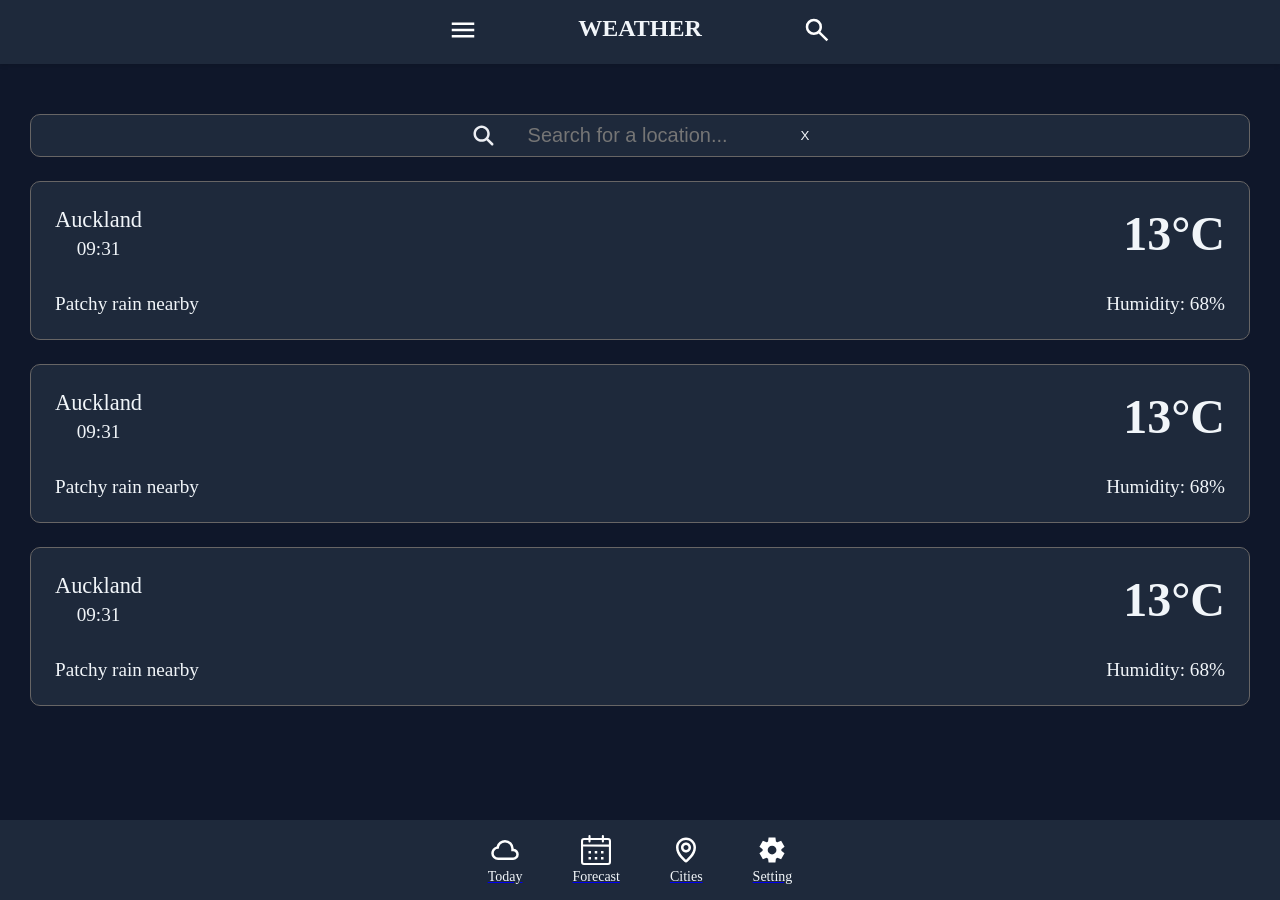
==== city.html @ ea4dfecd "city page WIP. search bar and search button should mave work now" ====
<!DOCTYPE html>
<html lang="en">
<head>
    <meta charset="UTF-8">
    <meta name="viewport" content="width=device-width, initial-scale=1.0">
    <title>Document</title>
    <link rel="stylesheet" href="./css/city.css">
</head>
<body>

    <header class="header-section">
        <div class="head">
            <img src="./assets/menu.svg" alt="menu-icon" id="menu">
        </div>
        <div class="head">
            <h2> WEATHER </h2>
        </div>
        <div class="head">
            <a href="./city.html">
                <img src="./assets/search.svg" alt="search-icon" id="search">
            </a>
        </div>
    </header>

    <!-- side menu -->
     <aside id="side-menu" class="side-menu">
        <!-- profile -->
        <div class="profile-section">
            <div class="profile-icon">
                <svg xmlns="http://www.w3.org/2000/svg" viewBox="0 0 640 640">
                    <path fill="rgb(37, 138, 218)" d="M463 448.2C440.9 409.8 399.4 384 352 384L288 384C240.6 384 199.1 409.8 177 448.2C212.2 487.4 263.2 512 320 512C376.8 512 427.8 487.3 463 448.2zM64 320C64 178.6 178.6 64 320 64C461.4 64 576 178.6 576 320C576 461.4 461.4 576 320 576C178.6 576 64 461.4 64 320zM320 336C359.8 336 392 303.8 392 264C392 224.2 359.8 192 320 192C280.2 192 248 224.2 248 264C248 303.8 280.2 336 320 336z"/>
                </svg>
            </div>

            <div class="profile-info">
                <p>Yogen Karki</p> <br>
                <span> Premium Member </span>
            </div>

            <button class="close-menu" id="close-menu">
                x
            </button>
        </div>

        <!-- menu items -->
         <nav class="menu-items">
            <div class="menu-item">
                <span class="menu-icon">
                    <svg xmlns="http://www.w3.org/2000/svg" viewBox="0 0 640 640">
                        <path fill="rgb(238, 241, 243)" d="M192 112C183.2 112 176 119.2 176 128L176 512C176 520.8 183.2 528 192 528L272 528L272 448C272 430.3 286.3 416 304 416L336 416C353.7 416 368 430.3 368 448L368 528L448 528C456.8 528 464 520.8 464 512L464 128C464 119.2 456.8 112 448 112L192 112zM128 128C128 92.7 156.7 64 192 64L448 64C483.3 64 512 92.7 512 128L512 512C512 547.3 483.3 576 448 576L192 576C156.7 576 128 547.3 128 512L128 128zM224 176C224 167.2 231.2 160 240 160L272 160C280.8 160 288 167.2 288 176L288 208C288 216.8 280.8 224 272 224L240 224C231.2 224 224 216.8 224 208L224 176zM368 160L400 160C408.8 160 416 167.2 416 176L416 208C416 216.8 408.8 224 400 224L368 224C359.2 224 352 216.8 352 208L352 176C352 167.2 359.2 160 368 160zM224 304C224 295.2 231.2 288 240 288L272 288C280.8 288 288 295.2 288 304L288 336C288 344.8 280.8 352 272 352L240 352C231.2 352 224 344.8 224 336L224 304zM368 288L400 288C408.8 288 416 295.2 416 304L416 336C416 344.8 408.8 352 400 352L368 352C359.2 352 352 344.8 352 336L352 304C352 295.2 359.2 288 368 288z"/>
                    </svg>
                </span>

                <div>
                    <p> Manage Location </p>
                </div>
            </div>

            <div class="menu-item">
                <span class="menu-icon">
                    <svg xmlns="http://www.w3.org/2000/svg" viewBox="0 0 640 640">
                        <path fill="rgb(238, 241, 243)" d="M576 112C576 103.7 571.7 96 564.7 91.6C557.7 87.2 548.8 86.8 541.4 90.5L416.5 152.1L244 93.4C230.3 88.7 215.3 89.6 202.1 95.7L77.8 154.3C69.4 158.2 64 166.7 64 176L64 528C64 536.2 68.2 543.9 75.1 548.3C82 552.7 90.7 553.2 98.2 549.7L225.5 489.8L396.2 546.7C409.9 551.3 424.7 550.4 437.8 544.2L562.2 485.7C570.6 481.7 576 473.3 576 464L576 112zM208 146.1L208 445.1L112 490.3L112 191.3L208 146.1zM256 449.4L256 148.3L384 191.8L384 492.1L256 449.4zM432 198L528 150.6L528 448.8L432 494L432 198z"/>
                    </svg>
                </span>

                <div>
                    <p> Weather Maps </p>
                    <span> Radar, Precipition, Wind </span>
                </div>
            </div>

            <div class="menu-item">
                <span class="menu-icon">
                    <svg xmlns="http://www.w3.org/2000/svg" viewBox="0 0 640 640">
                        <path fill="rgb(238, 241, 243)" d="M80 448C53.5 448 32 426.5 32 400L32 240C32 213.5 53.5 192 80 192L104 192L104 296C104 309.3 114.7 320 128 320C141.3 320 152 309.3 152 296L152 192L200 192L200 264C200 277.3 210.7 288 224 288C237.3 288 248 277.3 248 264L248 192L296 192L296 296C296 309.3 306.7 320 320 320C333.3 320 344 309.3 344 296L344 192L392 192L392 264C392 277.3 402.7 288 416 288C429.3 288 440 277.3 440 264L440 192L488 192L488 296C488 309.3 498.7 320 512 320C525.3 320 536 309.3 536 296L536 192L560 192C586.5 192 608 213.5 608 240L608 400C608 426.5 586.5 448 560 448L80 448z"/>
                    </svg>
                </span>

                <div>
                    <p> Unit Settings </p>
                    <span> °C/°F, km/h, hPa </span>
                </div>
            </div>

            <div class="menu-item">
                <span class="menu-icon">
                    <svg xmlns="http://www.w3.org/2000/svg" viewBox="0 0 640 640">
                        <path fill="rgb(238, 241, 243)" d="M320 64C306.7 64 296 74.7 296 88L296 97.7C214.6 109.3 152 179.4 152 264L152 278.5C152 316.2 142 353.2 123 385.8L101.1 423.2C97.8 429 96 435.5 96 442.2C96 463.1 112.9 480 133.8 480L506.2 480C527.1 480 544 463.1 544 442.2C544 435.5 542.2 428.9 538.9 423.2L517 385.7C498 353.1 488 316.1 488 278.4L488 263.9C488 179.3 425.4 109.2 344 97.6L344 87.9C344 74.6 333.3 63.9 320 63.9zM488.4 432L151.5 432L164.4 409.9C187.7 370 200 324.6 200 278.5L200 264C200 197.7 253.7 144 320 144C386.3 144 440 197.7 440 264L440 278.5C440 324.7 452.3 370 475.5 409.9L488.4 432zM252.1 528C262 556 288.7 576 320 576C351.3 576 378 556 387.9 528L252.1 528z"/>
                    </svg>
                </span>

                <div>
                    <p> Notification </p>
                    <span> Breifings, Serve Alerts </span>
                </div>
            </div>
         </nav>

         <!-- Bottom Menu -->
          <div class="bottom-menu">
            <div class="menu-item">
                <span class="menu-icon">
                    <svg xmlns="http://www.w3.org/2000/svg" viewBox="0 0 640 640">
                        <path fill="rgb(238, 241, 243)" d="M320 576C461.4 576 576 461.4 576 320C576 178.6 461.4 64 320 64C178.6 64 64 178.6 64 320C64 461.4 178.6 576 320 576zM288 224C288 206.3 302.3 192 320 192C337.7 192 352 206.3 352 224C352 241.7 337.7 256 320 256C302.3 256 288 241.7 288 224zM280 288L328 288C341.3 288 352 298.7 352 312L352 400L360 400C373.3 400 384 410.7 384 424C384 437.3 373.3 448 360 448L280 448C266.7 448 256 437.3 256 424C256 410.7 266.7 400 280 400L304 400L304 336L280 336C266.7 336 256 325.3 256 312C256 298.7 266.7 288 280 288z"/>
                    </svg>
                </span>
                <p> Help & Feedback </p>
            </div>

          </div>
     </aside>

     <!-- Main - Section  -->
    <main class="body-section">
        <section class="search">
            <svg xmlns="http://www.w3.org/2000/svg" viewBox="0 0 640 640">
                <path fill="rgb(236, 238, 243)" d="M480 272C480 317.9 465.1 360.3 440 394.7L566.6 521.4C579.1 533.9 579.1 554.2 566.6 566.7C554.1 579.2 533.8 579.2 521.3 566.7L394.7 440C360.3 465.1 317.9 480 272 480C157.1 480 64 386.9 64 272C64 157.1 157.1 64 272 64C386.9 64 480 157.1 480 272zM272 416C351.5 416 416 351.5 416 272C416 192.5 351.5 128 272 128C192.5 128 128 192.5 128 272C128 351.5 192.5 416 272 416z"/>
            </svg>

            <!-- <label for="search"> </label> -->
            <input type="text" placeholder="Search for a location..." id="search" name="search">
            <button type="button" id="clear-btn"> X </button>
        </section>

        <section class="city-list">
            
            <div class="city-card">
            <div class="city-info-upper">
                <div class="weather-info">
                    <p id="city-auck">  </p>
                    <span id="time-auck">  </span>
                </div>
                <div class="weather-info">
                    <h1 id="temperature-auck">  </h1>
                </div>
            </div>

            <div class="city-info-lower">
                <div class="temp-info">
                    <p id="description-auck">  </p>
                </div>
                <div class="temp-info">
                    <p id="humidity-auck">  </p>
                </div>
            </div>
            
            </div>

            <div class="city-card"> 
                <div class="city-info-upper">
                <div class="weather-info">
                    <p id="city-christ">  </p>
                    <span id="time-christ">  </span>
                </div>
                <div class="weather-info">
                    <h1 id="temperature-christ">  </h1>
                </div>
            </div>

            <div class="city-info-lower">
                <div class="temp-info">
                    <p id="description-christ">  </p>
                </div>
                <div class="temp-info">
                    <p id="humidity-christ">  </p>
                </div>
            </div>
            </div>

            <div class="city-card">
                <div class="city-info-upper">
                <div class="weather-info">
                    <p id="city-well">  </p>
                    <span id="time-well">  </span>
                </div>
                <div class="weather-info">
                    <h1 id="temperature-well">  </h1>
                </div>
            </div>

            <div class="city-info-lower">
                <div class="temp-info">
                    <p id="description-well">  </p>
                </div>
                <div class="temp-info">
                    <p id="humidity-well"> </p>
                </div>
            </div>
            </div>

        </section>

    </main>

    <!-- -- footer - section -- -->
    <footer class="footer-section">
        <div class="foot">
            <a href="./index.html">
            <img src="./assets/cloud.svg" alt="cloud-icon" id="cloud">
            <p> Today </p>
            </a>
        </div>
        <div class="foot">
            <a href="./forecast.html">
                <img src="./assets/date.svg" alt="date-icon" id="date">
                <p> Forecast </p>
            </a>
        </div>
        <div class="foot">
            <a href="./city.html">
                <img src="./assets/location.svg" alt="location-icon" id="location">
                <p> Cities </p>
            </a>
        </div>
        <div class="foot">
            <a href="./setting.html">
            <img src="./assets/setting.svg" alt="setting-icon" id="setting">
            <p> Setting </p>
            </a>
        </div>
    </footer>


    <!-- overlay -->
    <div id="overlay" class="overlay"></div>
    <script src="./js/city.js"></script>
</body>
</html>
---- css/city.css ----
/*Global variables*/
:root {
    /*colors*/
    --primary-color: #38BDF8;
    --secondary-color: #1e293b;
    --bg-color: #0F172A;

    /*fonts colors*/
    --text-primary: #f1f5f9;
    --text-secondary: #38BDF8;

    /* font styles*/
    --font-primary: monospace, "Roboto", sans-serif ,arial;
    --fonts-secondary: "Palatino Linotype", "Book Antiqua", Palatino, serif;

    /* font sizes*/
    --primary-text: 20px;
    --secondary-text: 14px;
    --header-text: 24px;

    /*Hover effects*/
    --hover-color: #0ea5e9;
}

/*Global*/
*{
    box-sizing: border-box;
    margin: 0;
    padding: 0;
    scroll-behavior: smooth;
}

/*Whole body*/
body {
    background-color: var(--bg-color);
}

/* Main - Section  */
.body-section{
    padding: 50px 30px;
}

/* search-part */
.search{
    border: 0.1px solid rgb(103, 101, 101);
    border-radius: 10px;
    padding: .5em;
    background-color: var(--secondary-color);
    
    display: flex;
    justify-content: center;
    gap: 20px;
    box-sizing: border-box;
    align-items: center;
}

.search svg {
    width: 25px;
    height: auto;
    margin-right: 12px;
    flex-shrink: 0; 
}

.search input{
    font-size: var(--primary-text);
    color: var(--text-primary);
    background-color: var(--secondary-color);
    border: none;
    outline: none;
}

.search button{
    background-color: var(--secondary-color);
    color: var(--text-primary);
    border: none;
    cursor: pointer;
}

/* city-list */
.city-list{
    color: var(--text-primary);
    display: flexbox;
    direction: column;
    align-items: center;
    gap: 20px;
}

.city-card{
    border: 0.1px solid rgb(103, 101, 101);
    border-radius: 10px;
    padding: .5em;
    background-color: var(--secondary-color);
    margin: 1.5em 0em;
}

.city-info-upper{
    display: flex;
    flex-direction: row;
    justify-content: space-between;
    align-items: center;
    padding: 1em;
    text-align: center;
}
.city-info-upper p{
    font-size: 1.4rem;
    padding-bottom: 0.2em;
}
.city-info-upper span{
    font-size: 1.2rem;
    /* color: var(--text-secondary); */
}
.city-info-upper h1{
    font-size: 3rem;
}

.city-info-lower{
    display: flex;
    flex-direction: row;
    justify-content: space-between;
    align-items: center;
    padding: 1em;
    text-align: center;
}

.city-info-lower p{
    font-size: 1.2rem;
}

/*header section*/
.header-section {
    background-color: var(--secondary-color);
    padding: 1rem;
    box-shadow: 0 2px 4px rgba(0, 0, 0, 0.1);

    display: flex;
    flex-direction: row;
    justify-content: center;
    gap: 100px;
    text-align: center;
    padding: 15px;
}

.header-section .head img {
    height: 30px;
    width: 30px;
}

.header-section .head h2 {
    color: var(--text-primary);
    font-size: var(--header-text);
    font-family: var(--font-family);
}

/* Slide-Menu Section */
.side-menu{
    position: fixed;
    top: 0;
    left: 0;
    z-index: 1000;

    height: 100vh;
    width: 90%;
    background-color: var(--secondary-color);
    color: var(--text-primary);

    /* Hide menu outside screen */
    transform: translateX(-100%);

    /* Sliding animation */
    transition: transform 0.3s ease;

    display: flex;
    flex-direction: column;

    border-top-right-radius: 10px;
    border-bottom-right-radius: 10px;
}

/*Open menu*/
.side-menu.active{
    transform: translate(0);
}

/* Profile section */
.profile-section{
    display: flex;
    align-items: center;
    padding: 1.5em;
    border-bottom: 1px solid #8f9bb2;
}

/* profile-icon */
.profile-icon{
    display: flex;
    justify-content: center;
    align-items: center;
    margin-right: 10px;
    width: 100px;
    height: auto;
}

/*profile information*/
.profile-info{
    flex: 1;
}

.profile-info p {
    margin: 0;
    font-size: var(--header-text);
}

.profile-info span{
    display: inline block;
    border-radius: 10px;
    margin-top: 4px;
    padding: 5px 7px;
    color: var(--text-primary);
    background-color: var(--primary-color);
    font-size: var(--secondary-text);
}

/* Close button */
.close-menu{
    border: none;
    background: none;
    font-size: var(--primary-text);
    color: var(--text-primary);
    cursor: pointer;
}

/*Menu Items*/
.menu-items{
    padding: 35px 35px;
}

.menu-item{
    display: flex;
    align-items: center;
    gap: 25px;

    padding: 20px 20px;
    border-bottom: 1px solid #252e44;;
    cursor: pointer;
    /* transition: background-color 0.2s ease; */
}

/*Menu icon*/
.menu-icon{
    width: 40px;
    height: auto;
}

/*Menu title*/
.menu-item p{
    font-size: var(--primary-text);
}
.menu-item span{
    display: block;
    margin-top: 3px;
    font-size: var(--secondary-text);
    color: #8f9bb2;
}

/*Botton-Menu*/
.bottom-menu{
    padding: 20px 20px;
    margin-top: auto;
    border-top: 1px solid #8f9bb2;
}

/*Overlay*/
.overlay{
    position: fixed;
    top: 0;
    left: 0;
    z-index: 999;

    width: 100vw;
    height: 100vh;

    background-color: rgba(0, 0, 0, 0.2);
    color: var(--text-primary);

    opacity: 0;
    visibility: hidden;
    transition: opacity 0.3s ease;
}

.overlay.active{
    opacity: 1;
    visibility: visible;
}


/*footer section*/
.footer-section {
    background-color: var(--secondary-color);
    padding: 1rem;
    text-align: center;

    display: flex;
    flex-direction: row;
    justify-content: center;
    gap: 50px;
    text-align: center;

    z-index: 99;
    position: fixed;
    bottom: 0;
    left: 0;
    width: 100%;
    padding: 15px;
}

.footer-section .foot img {
    height: 30px;
    width: 30px;
}

.footer-section .foot p {
    color: var(--text-primary);
    font-size: var(--secondary-text);
    font-family: var(--font-family);
}
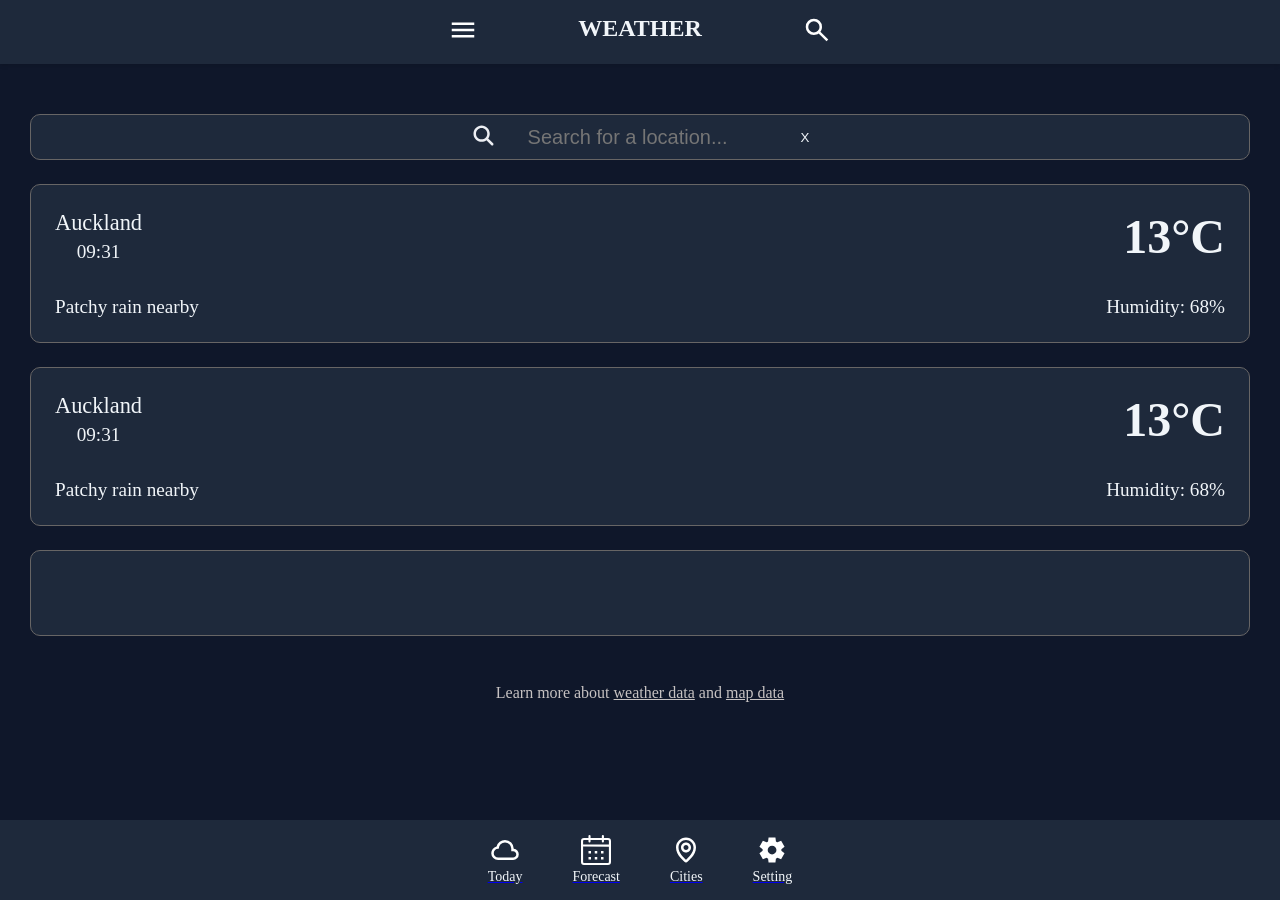
==== commit 0ffe85d7: "city page js w-i-p, now also have to work in forcast page together as they are inter-related" ====
--- a/city.html
+++ b/city.html
@@ -1,228 +1,259 @@
-<!DOCTYPE html>
+<!doctype html>
 <html lang="en">
-<head>
-    <meta charset="UTF-8">
-    <meta name="viewport" content="width=device-width, initial-scale=1.0">
+  <head>
+    <meta charset="UTF-8" />
+    <meta name="viewport" content="width=device-width, initial-scale=1.0" />
     <title>Document</title>
-    <link rel="stylesheet" href="./css/city.css">
-</head>
-<body>
-
+    <link rel="stylesheet" href="./css/city.css" />
+  </head>
+  <body>
     <header class="header-section">
-        <div class="head">
-            <img src="./assets/menu.svg" alt="menu-icon" id="menu">
-        </div>
-        <div class="head">
-            <h2> WEATHER </h2>
-        </div>
-        <div class="head">
-            <a href="./city.html">
-                <img src="./assets/search.svg" alt="search-icon" id="search">
-            </a>
-        </div>
+      <div class="head">
+        <img src="./assets/menu.svg" alt="menu-icon" id="menu" />
+      </div>
+      <div class="head">
+        <h2>WEATHER</h2>
+      </div>
+      <div class="head">
+        <a href="./city.html">
+          <img src="./assets/search.svg" alt="search-icon" id="search" />
+        </a>
+      </div>
     </header>
 
     <!-- side menu -->
-     <aside id="side-menu" class="side-menu">
-        <!-- profile -->
-        <div class="profile-section">
-            <div class="profile-icon">
-                <svg xmlns="http://www.w3.org/2000/svg" viewBox="0 0 640 640">
-                    <path fill="rgb(37, 138, 218)" d="M463 448.2C440.9 409.8 399.4 384 352 384L288 384C240.6 384 199.1 409.8 177 448.2C212.2 487.4 263.2 512 320 512C376.8 512 427.8 487.3 463 448.2zM64 320C64 178.6 178.6 64 320 64C461.4 64 576 178.6 576 320C576 461.4 461.4 576 320 576C178.6 576 64 461.4 64 320zM320 336C359.8 336 392 303.8 392 264C392 224.2 359.8 192 320 192C280.2 192 248 224.2 248 264C248 303.8 280.2 336 320 336z"/>
-                </svg>
-            </div>
-
-            <div class="profile-info">
-                <p>Yogen Karki</p> <br>
-                <span> Premium Member </span>
-            </div>
-
-            <button class="close-menu" id="close-menu">
-                x
-            </button>
-        </div>
-
-        <!-- menu items -->
-         <nav class="menu-items">
-            <div class="menu-item">
-                <span class="menu-icon">
-                    <svg xmlns="http://www.w3.org/2000/svg" viewBox="0 0 640 640">
-                        <path fill="rgb(238, 241, 243)" d="M192 112C183.2 112 176 119.2 176 128L176 512C176 520.8 183.2 528 192 528L272 528L272 448C272 430.3 286.3 416 304 416L336 416C353.7 416 368 430.3 368 448L368 528L448 528C456.8 528 464 520.8 464 512L464 128C464 119.2 456.8 112 448 112L192 112zM128 128C128 92.7 156.7 64 192 64L448 64C483.3 64 512 92.7 512 128L512 512C512 547.3 483.3 576 448 576L192 576C156.7 576 128 547.3 128 512L128 128zM224 176C224 167.2 231.2 160 240 160L272 160C280.8 160 288 167.2 288 176L288 208C288 216.8 280.8 224 272 224L240 224C231.2 224 224 216.8 224 208L224 176zM368 160L400 160C408.8 160 416 167.2 416 176L416 208C416 216.8 408.8 224 400 224L368 224C359.2 224 352 216.8 352 208L352 176C352 167.2 359.2 160 368 160zM224 304C224 295.2 231.2 288 240 288L272 288C280.8 288 288 295.2 288 304L288 336C288 344.8 280.8 352 272 352L240 352C231.2 352 224 344.8 224 336L224 304zM368 288L400 288C408.8 288 416 295.2 416 304L416 336C416 344.8 408.8 352 400 352L368 352C359.2 352 352 344.8 352 336L352 304C352 295.2 359.2 288 368 288z"/>
-                    </svg>
-                </span>
-
-                <div>
-                    <p> Manage Location </p>
-                </div>
-            </div>
-
-            <div class="menu-item">
-                <span class="menu-icon">
-                    <svg xmlns="http://www.w3.org/2000/svg" viewBox="0 0 640 640">
-                        <path fill="rgb(238, 241, 243)" d="M576 112C576 103.7 571.7 96 564.7 91.6C557.7 87.2 548.8 86.8 541.4 90.5L416.5 152.1L244 93.4C230.3 88.7 215.3 89.6 202.1 95.7L77.8 154.3C69.4 158.2 64 166.7 64 176L64 528C64 536.2 68.2 543.9 75.1 548.3C82 552.7 90.7 553.2 98.2 549.7L225.5 489.8L396.2 546.7C409.9 551.3 424.7 550.4 437.8 544.2L562.2 485.7C570.6 481.7 576 473.3 576 464L576 112zM208 146.1L208 445.1L112 490.3L112 191.3L208 146.1zM256 449.4L256 148.3L384 191.8L384 492.1L256 449.4zM432 198L528 150.6L528 448.8L432 494L432 198z"/>
-                    </svg>
-                </span>
-
-                <div>
-                    <p> Weather Maps </p>
-                    <span> Radar, Precipition, Wind </span>
-                </div>
-            </div>
-
-            <div class="menu-item">
-                <span class="menu-icon">
-                    <svg xmlns="http://www.w3.org/2000/svg" viewBox="0 0 640 640">
-                        <path fill="rgb(238, 241, 243)" d="M80 448C53.5 448 32 426.5 32 400L32 240C32 213.5 53.5 192 80 192L104 192L104 296C104 309.3 114.7 320 128 320C141.3 320 152 309.3 152 296L152 192L200 192L200 264C200 277.3 210.7 288 224 288C237.3 288 248 277.3 248 264L248 192L296 192L296 296C296 309.3 306.7 320 320 320C333.3 320 344 309.3 344 296L344 192L392 192L392 264C392 277.3 402.7 288 416 288C429.3 288 440 277.3 440 264L440 192L488 192L488 296C488 309.3 498.7 320 512 320C525.3 320 536 309.3 536 296L536 192L560 192C586.5 192 608 213.5 608 240L608 400C608 426.5 586.5 448 560 448L80 448z"/>
-                    </svg>
-                </span>
-
-                <div>
-                    <p> Unit Settings </p>
-                    <span> °C/°F, km/h, hPa </span>
-                </div>
-            </div>
-
-            <div class="menu-item">
-                <span class="menu-icon">
-                    <svg xmlns="http://www.w3.org/2000/svg" viewBox="0 0 640 640">
-                        <path fill="rgb(238, 241, 243)" d="M320 64C306.7 64 296 74.7 296 88L296 97.7C214.6 109.3 152 179.4 152 264L152 278.5C152 316.2 142 353.2 123 385.8L101.1 423.2C97.8 429 96 435.5 96 442.2C96 463.1 112.9 480 133.8 480L506.2 480C527.1 480 544 463.1 544 442.2C544 435.5 542.2 428.9 538.9 423.2L517 385.7C498 353.1 488 316.1 488 278.4L488 263.9C488 179.3 425.4 109.2 344 97.6L344 87.9C344 74.6 333.3 63.9 320 63.9zM488.4 432L151.5 432L164.4 409.9C187.7 370 200 324.6 200 278.5L200 264C200 197.7 253.7 144 320 144C386.3 144 440 197.7 440 264L440 278.5C440 324.7 452.3 370 475.5 409.9L488.4 432zM252.1 528C262 556 288.7 576 320 576C351.3 576 378 556 387.9 528L252.1 528z"/>
-                    </svg>
-                </span>
-
-                <div>
-                    <p> Notification </p>
-                    <span> Breifings, Serve Alerts </span>
-                </div>
-            </div>
-         </nav>
-
-         <!-- Bottom Menu -->
-          <div class="bottom-menu">
-            <div class="menu-item">
-                <span class="menu-icon">
-                    <svg xmlns="http://www.w3.org/2000/svg" viewBox="0 0 640 640">
-                        <path fill="rgb(238, 241, 243)" d="M320 576C461.4 576 576 461.4 576 320C576 178.6 461.4 64 320 64C178.6 64 64 178.6 64 320C64 461.4 178.6 576 320 576zM288 224C288 206.3 302.3 192 320 192C337.7 192 352 206.3 352 224C352 241.7 337.7 256 320 256C302.3 256 288 241.7 288 224zM280 288L328 288C341.3 288 352 298.7 352 312L352 400L360 400C373.3 400 384 410.7 384 424C384 437.3 373.3 448 360 448L280 448C266.7 448 256 437.3 256 424C256 410.7 266.7 400 280 400L304 400L304 336L280 336C266.7 336 256 325.3 256 312C256 298.7 266.7 288 280 288z"/>
-                    </svg>
-                </span>
-                <p> Help & Feedback </p>
-            </div>
-
-          </div>
-     </aside>
-
-     <!-- Main - Section  -->
+    <aside id="side-menu" class="side-menu">
+      <!-- profile -->
+      <div class="profile-section">
+        <div class="profile-icon">
+          <svg xmlns="http://www.w3.org/2000/svg" viewBox="0 0 640 640">
+            <path
+              fill="rgb(37, 138, 218)"
+              d="M463 448.2C440.9 409.8 399.4 384 352 384L288 384C240.6 384 199.1 409.8 177 448.2C212.2 487.4 263.2 512 320 512C376.8 512 427.8 487.3 463 448.2zM64 320C64 178.6 178.6 64 320 64C461.4 64 576 178.6 576 320C576 461.4 461.4 576 320 576C178.6 576 64 461.4 64 320zM320 336C359.8 336 392 303.8 392 264C392 224.2 359.8 192 320 192C280.2 192 248 224.2 248 264C248 303.8 280.2 336 320 336z"
+            />
+          </svg>
+        </div>
+
+        <div class="profile-info">
+          <p>Yogen Karki</p>
+          <br />
+          <span> Premium Member </span>
+        </div>
+
+        <button class="close-menu" id="close-menu">x</button>
+      </div>
+
+      <!-- menu items -->
+      <nav class="menu-items">
+        <div class="menu-item">
+          <span class="menu-icon">
+            <svg xmlns="http://www.w3.org/2000/svg" viewBox="0 0 640 640">
+              <path
+                fill="rgb(238, 241, 243)"
+                d="M192 112C183.2 112 176 119.2 176 128L176 512C176 520.8 183.2 528 192 528L272 528L272 448C272 430.3 286.3 416 304 416L336 416C353.7 416 368 430.3 368 448L368 528L448 528C456.8 528 464 520.8 464 512L464 128C464 119.2 456.8 112 448 112L192 112zM128 128C128 92.7 156.7 64 192 64L448 64C483.3 64 512 92.7 512 128L512 512C512 547.3 483.3 576 448 576L192 576C156.7 576 128 547.3 128 512L128 128zM224 176C224 167.2 231.2 160 240 160L272 160C280.8 160 288 167.2 288 176L288 208C288 216.8 280.8 224 272 224L240 224C231.2 224 224 216.8 224 208L224 176zM368 160L400 160C408.8 160 416 167.2 416 176L416 208C416 216.8 408.8 224 400 224L368 224C359.2 224 352 216.8 352 208L352 176C352 167.2 359.2 160 368 160zM224 304C224 295.2 231.2 288 240 288L272 288C280.8 288 288 295.2 288 304L288 336C288 344.8 280.8 352 272 352L240 352C231.2 352 224 344.8 224 336L224 304zM368 288L400 288C408.8 288 416 295.2 416 304L416 336C416 344.8 408.8 352 400 352L368 352C359.2 352 352 344.8 352 336L352 304C352 295.2 359.2 288 368 288z"
+              />
+            </svg>
+          </span>
+
+          <div>
+            <p>Manage Location</p>
+          </div>
+        </div>
+
+        <div class="menu-item">
+          <span class="menu-icon">
+            <svg xmlns="http://www.w3.org/2000/svg" viewBox="0 0 640 640">
+              <path
+                fill="rgb(238, 241, 243)"
+                d="M576 112C576 103.7 571.7 96 564.7 91.6C557.7 87.2 548.8 86.8 541.4 90.5L416.5 152.1L244 93.4C230.3 88.7 215.3 89.6 202.1 95.7L77.8 154.3C69.4 158.2 64 166.7 64 176L64 528C64 536.2 68.2 543.9 75.1 548.3C82 552.7 90.7 553.2 98.2 549.7L225.5 489.8L396.2 546.7C409.9 551.3 424.7 550.4 437.8 544.2L562.2 485.7C570.6 481.7 576 473.3 576 464L576 112zM208 146.1L208 445.1L112 490.3L112 191.3L208 146.1zM256 449.4L256 148.3L384 191.8L384 492.1L256 449.4zM432 198L528 150.6L528 448.8L432 494L432 198z"
+              />
+            </svg>
+          </span>
+
+          <div>
+            <p>Weather Maps</p>
+            <span> Radar, Precipition, Wind </span>
+          </div>
+        </div>
+
+        <div class="menu-item">
+          <span class="menu-icon">
+            <svg xmlns="http://www.w3.org/2000/svg" viewBox="0 0 640 640">
+              <path
+                fill="rgb(238, 241, 243)"
+                d="M80 448C53.5 448 32 426.5 32 400L32 240C32 213.5 53.5 192 80 192L104 192L104 296C104 309.3 114.7 320 128 320C141.3 320 152 309.3 152 296L152 192L200 192L200 264C200 277.3 210.7 288 224 288C237.3 288 248 277.3 248 264L248 192L296 192L296 296C296 309.3 306.7 320 320 320C333.3 320 344 309.3 344 296L344 192L392 192L392 264C392 277.3 402.7 288 416 288C429.3 288 440 277.3 440 264L440 192L488 192L488 296C488 309.3 498.7 320 512 320C525.3 320 536 309.3 536 296L536 192L560 192C586.5 192 608 213.5 608 240L608 400C608 426.5 586.5 448 560 448L80 448z"
+              />
+            </svg>
+          </span>
+
+          <div>
+            <p>Unit Settings</p>
+            <span> °C/°F, km/h, hPa </span>
+          </div>
+        </div>
+
+        <div class="menu-item">
+          <span class="menu-icon">
+            <svg xmlns="http://www.w3.org/2000/svg" viewBox="0 0 640 640">
+              <path
+                fill="rgb(238, 241, 243)"
+                d="M320 64C306.7 64 296 74.7 296 88L296 97.7C214.6 109.3 152 179.4 152 264L152 278.5C152 316.2 142 353.2 123 385.8L101.1 423.2C97.8 429 96 435.5 96 442.2C96 463.1 112.9 480 133.8 480L506.2 480C527.1 480 544 463.1 544 442.2C544 435.5 542.2 428.9 538.9 423.2L517 385.7C498 353.1 488 316.1 488 278.4L488 263.9C488 179.3 425.4 109.2 344 97.6L344 87.9C344 74.6 333.3 63.9 320 63.9zM488.4 432L151.5 432L164.4 409.9C187.7 370 200 324.6 200 278.5L200 264C200 197.7 253.7 144 320 144C386.3 144 440 197.7 440 264L440 278.5C440 324.7 452.3 370 475.5 409.9L488.4 432zM252.1 528C262 556 288.7 576 320 576C351.3 576 378 556 387.9 528L252.1 528z"
+              />
+            </svg>
+          </span>
+
+          <div>
+            <p>Notification</p>
+            <span> Breifings, Serve Alerts </span>
+          </div>
+        </div>
+      </nav>
+
+      <!-- Bottom Menu -->
+      <div class="bottom-menu">
+        <div class="menu-item">
+          <span class="menu-icon">
+            <svg xmlns="http://www.w3.org/2000/svg" viewBox="0 0 640 640">
+              <path
+                fill="rgb(238, 241, 243)"
+                d="M320 576C461.4 576 576 461.4 576 320C576 178.6 461.4 64 320 64C178.6 64 64 178.6 64 320C64 461.4 178.6 576 320 576zM288 224C288 206.3 302.3 192 320 192C337.7 192 352 206.3 352 224C352 241.7 337.7 256 320 256C302.3 256 288 241.7 288 224zM280 288L328 288C341.3 288 352 298.7 352 312L352 400L360 400C373.3 400 384 410.7 384 424C384 437.3 373.3 448 360 448L280 448C266.7 448 256 437.3 256 424C256 410.7 266.7 400 280 400L304 400L304 336L280 336C266.7 336 256 325.3 256 312C256 298.7 266.7 288 280 288z"
+              />
+            </svg>
+          </span>
+          <p>Help & Feedback</p>
+        </div>
+      </div>
+    </aside>
+
+    <!-- Main - Section  -->
     <main class="body-section">
-        <section class="search">
-            <svg xmlns="http://www.w3.org/2000/svg" viewBox="0 0 640 640">
-                <path fill="rgb(236, 238, 243)" d="M480 272C480 317.9 465.1 360.3 440 394.7L566.6 521.4C579.1 533.9 579.1 554.2 566.6 566.7C554.1 579.2 533.8 579.2 521.3 566.7L394.7 440C360.3 465.1 317.9 480 272 480C157.1 480 64 386.9 64 272C64 157.1 157.1 64 272 64C386.9 64 480 157.1 480 272zM272 416C351.5 416 416 351.5 416 272C416 192.5 351.5 128 272 128C192.5 128 128 192.5 128 272C128 351.5 192.5 416 272 416z"/>
-            </svg>
-
-            <!-- <label for="search"> </label> -->
-            <input type="text" placeholder="Search for a location..." id="search" name="search">
-            <button type="button" id="clear-btn"> X </button>
-        </section>
-
-        <section class="city-list">
-            
-            <div class="city-card">
-            <div class="city-info-upper">
-                <div class="weather-info">
-                    <p id="city-auck">  </p>
-                    <span id="time-auck">  </span>
-                </div>
-                <div class="weather-info">
-                    <h1 id="temperature-auck">  </h1>
-                </div>
-            </div>
-
-            <div class="city-info-lower">
-                <div class="temp-info">
-                    <p id="description-auck">  </p>
-                </div>
-                <div class="temp-info">
-                    <p id="humidity-auck">  </p>
-                </div>
-            </div>
-            
-            </div>
-
-            <div class="city-card"> 
-                <div class="city-info-upper">
-                <div class="weather-info">
-                    <p id="city-christ">  </p>
-                    <span id="time-christ">  </span>
-                </div>
-                <div class="weather-info">
-                    <h1 id="temperature-christ">  </h1>
-                </div>
-            </div>
-
-            <div class="city-info-lower">
-                <div class="temp-info">
-                    <p id="description-christ">  </p>
-                </div>
-                <div class="temp-info">
-                    <p id="humidity-christ">  </p>
-                </div>
-            </div>
-            </div>
-
-            <div class="city-card">
-                <div class="city-info-upper">
-                <div class="weather-info">
-                    <p id="city-well">  </p>
-                    <span id="time-well">  </span>
-                </div>
-                <div class="weather-info">
-                    <h1 id="temperature-well">  </h1>
-                </div>
-            </div>
-
-            <div class="city-info-lower">
-                <div class="temp-info">
-                    <p id="description-well">  </p>
-                </div>
-                <div class="temp-info">
-                    <p id="humidity-well"> </p>
-                </div>
-            </div>
-            </div>
-
-        </section>
-
+      <section class="search">
+        <button type="button" id="search-btn">
+          <svg xmlns="http://www.w3.org/2000/svg" viewBox="0 0 640 640">
+            <path fill="rgb(236, 238, 243)"
+             d="M480 272C480 317.9 465.1 360.3 440 394.7L566.6 521.4C579.1 533.9 579.1 554.2 566.6 566.7C554.1 579.2 533.8 579.2 521.3 566.7L394.7 440C360.3 465.1 317.9 480 272 480C157.1 480 64 386.9 64 272C64 157.1 157.1 64 272 64C386.9 64 480 157.1 480 272zM272 416C351.5 416 416 351.5 416 272C416 192.5 351.5 128 272 128C192.5 128 128 192.5 128 272C128 351.5 192.5 416 272 416z"/>
+          </svg>
+        </button>
+
+        <!-- <label for="search"> </label> -->
+        <input
+          type="text"
+          placeholder="Search for a location..."
+          id="search"
+          name="search"
+        />
+        <button type="button" id="clear-btn">X</button>
+      </section>
+
+      <!-- <div class="display-weather" id="display-weather"> 
+        <div id="city" class="city"> </div>
+        <div id="time" class="time"> </div>
+          <div class="flex">
+            <div id="icon" alt="icon" class="icon"> </div>
+            <div id="temperature" class="temperature"> </div>
+          </div>
+        <div id="description" class="description"> </div>
+      </div> -->
+
+      <section class="city-list">
+        <div class="city-card">
+
+          <div class="city-info-upper">
+            <div class="weather-info">
+              <p id="city-auck"></p>
+              <span id="time-auck"> </span>
+            </div>
+            <div class="weather-info">
+              <h1 id="temperature-auck"></h1>
+            </div>
+          </div>
+
+          <div class="city-info-lower">
+            <div class="temp-info">
+              <p id="description-auck"></p>
+            </div>
+            <div class="temp-info">
+              <p id="humidity-auck"></p>
+            </div>
+          </div>
+        </div>
+
+        <div class="city-card">
+          <div class="city-info-upper">
+            <div class="weather-info">
+              <p id="city-christ"></p>
+              <span id="time-christ"> </span>
+            </div>
+            <div class="weather-info">
+              <h1 id="temperature-christ"></h1>
+            </div>
+          </div>
+
+          <div class="city-info-lower">
+            <div class="temp-info">
+              <p id="description-christ"></p>
+            </div>
+            <div class="temp-info">
+              <p id="humidity-christ"></p>
+            </div>
+          </div>
+        </div>
+
+        <div class="city-card">
+          <div class="city-info-upper">
+            <div class="weather-info">
+              <p id="city-well"></p>
+              <span id="time-well"> </span>
+            </div>
+            <div class="weather-info">
+              <h1 id="temperature-well"></h1>
+            </div>
+          </div>
+
+          <div class="city-info-lower">
+            <div class="temp-info">
+              <p id="description-well"></p>
+            </div>
+            <div class="temp-info">
+              <p id="humidity-well"></p>
+            </div>
+          </div>
+        </div>
+
+        <p class="lastline">Learn more about  <a href="https://openweathermap.org/api" target="_blank">weather data</a> and <a href="https://www.mapquest.com/" target="_blank">map data</a> </p>
+      </section>
     </main>
 
     <!-- -- footer - section -- -->
     <footer class="footer-section">
-        <div class="foot">
-            <a href="./index.html">
-            <img src="./assets/cloud.svg" alt="cloud-icon" id="cloud">
-            <p> Today </p>
-            </a>
-        </div>
-        <div class="foot">
-            <a href="./forecast.html">
-                <img src="./assets/date.svg" alt="date-icon" id="date">
-                <p> Forecast </p>
-            </a>
-        </div>
-        <div class="foot">
-            <a href="./city.html">
-                <img src="./assets/location.svg" alt="location-icon" id="location">
-                <p> Cities </p>
-            </a>
-        </div>
-        <div class="foot">
-            <a href="./setting.html">
-            <img src="./assets/setting.svg" alt="setting-icon" id="setting">
-            <p> Setting </p>
-            </a>
-        </div>
+      <div class="foot">
+        <a href="./index.html">
+          <img src="./assets/cloud.svg" alt="cloud-icon" id="cloud" />
+          <p>Today</p>
+        </a>
+      </div>
+      <div class="foot">
+        <a href="./forecast.html">
+          <img src="./assets/date.svg" alt="date-icon" id="date" />
+          <p>Forecast</p>
+        </a>
+      </div>
+      <div class="foot">
+        <a href="./city.html">
+          <img src="./assets/location.svg" alt="location-icon" id="location" />
+          <p>Cities</p>
+        </a>
+      </div>
+      <div class="foot">
+        <a href="./setting.html">
+          <img src="./assets/setting.svg" alt="setting-icon" id="setting" />
+          <p>Setting</p>
+        </a>
+      </div>
     </footer>
-
 
     <!-- overlay -->
     <div id="overlay" class="overlay"></div>
     <script src="./js/city.js"></script>
-</body>
-</html>+  </body>
+</html>
--- a/css/city.css
+++ b/css/city.css
@@ -40,92 +40,6 @@
     padding: 50px 30px;
 }
 
-/* search-part */
-.search{
-    border: 0.1px solid rgb(103, 101, 101);
-    border-radius: 10px;
-    padding: .5em;
-    background-color: var(--secondary-color);
-    
-    display: flex;
-    justify-content: center;
-    gap: 20px;
-    box-sizing: border-box;
-    align-items: center;
-}
-
-.search svg {
-    width: 25px;
-    height: auto;
-    margin-right: 12px;
-    flex-shrink: 0; 
-}
-
-.search input{
-    font-size: var(--primary-text);
-    color: var(--text-primary);
-    background-color: var(--secondary-color);
-    border: none;
-    outline: none;
-}
-
-.search button{
-    background-color: var(--secondary-color);
-    color: var(--text-primary);
-    border: none;
-    cursor: pointer;
-}
-
-/* city-list */
-.city-list{
-    color: var(--text-primary);
-    display: flexbox;
-    direction: column;
-    align-items: center;
-    gap: 20px;
-}
-
-.city-card{
-    border: 0.1px solid rgb(103, 101, 101);
-    border-radius: 10px;
-    padding: .5em;
-    background-color: var(--secondary-color);
-    margin: 1.5em 0em;
-}
-
-.city-info-upper{
-    display: flex;
-    flex-direction: row;
-    justify-content: space-between;
-    align-items: center;
-    padding: 1em;
-    text-align: center;
-}
-.city-info-upper p{
-    font-size: 1.4rem;
-    padding-bottom: 0.2em;
-}
-.city-info-upper span{
-    font-size: 1.2rem;
-    /* color: var(--text-secondary); */
-}
-.city-info-upper h1{
-    font-size: 3rem;
-}
-
-.city-info-lower{
-    display: flex;
-    flex-direction: row;
-    justify-content: space-between;
-    align-items: center;
-    padding: 1em;
-    text-align: center;
-}
-
-.city-info-lower p{
-    font-size: 1.2rem;
-}
-
 /*header section*/
 .header-section {
     background-color: var(--secondary-color);
@@ -292,6 +206,118 @@
 }
 
 
+/* search-part */
+.search{
+    border: 0.1px solid rgb(103, 101, 101);
+    border-radius: 10px;
+    padding: .5em;
+    background-color: var(--secondary-color);
+    
+    display: flex;
+    justify-content: center;
+    gap: 20px;
+    box-sizing: border-box;
+    align-items: center;
+}
+
+.search svg {
+    width: 25px;
+    height: auto;
+    margin-right: 12px;
+    flex-shrink: 0; 
+}
+
+.search input{
+    font-size: var(--primary-text);
+    color: var(--text-primary);
+    background-color: var(--secondary-color);
+    border: none;
+    outline: none;
+}
+
+.search button{
+    background-color: var(--secondary-color);
+    color: var(--text-primary);
+    border: none;
+    cursor: pointer;
+}
+
+.display-weather{
+    border: 0.1px solid rgb(103, 101, 101);
+    border-radius: 10px;
+    padding: .5em;
+    margin: 1.5em 0em;
+    background-color: var(--secondary-color);
+    
+    display: inline-block;
+    justify-content: center;
+    box-sizing: border-box;
+    align-items: center;
+}
+
+/* city-list */
+.city-list{
+    color: var(--text-primary);
+    display: flexbox;
+    direction: column;
+    align-items: center;
+    gap: 20px;
+}
+
+.city-card{
+    border: 0.1px solid rgb(103, 101, 101);
+    border-radius: 10px;
+    padding: .5em;
+    background-color: var(--secondary-color);
+    margin: 1.5em 0em;
+}
+
+.city-info-upper{
+    display: flex;
+    flex-direction: row;
+    justify-content: space-between;
+    align-items: center;
+    padding: 1em;
+    text-align: center;
+}
+.city-info-upper p{
+    font-size: 1.4rem;
+    padding-bottom: 0.2em;
+}
+.city-info-upper span{
+    font-size: 1.2rem;
+    /* color: var(--text-secondary); */
+}
+.city-info-upper h1{
+    font-size: 3rem;
+}
+
+.city-info-lower{
+    display: flex;
+    flex-direction: row;
+    justify-content: space-between;
+    align-items: center;
+    padding: 1em;
+    text-align: center;
+}
+
+.city-info-lower p{
+    font-size: 1.2rem;
+}
+
+.lastline {
+    font-size: 1rem;
+    color: rgb(198, 194, 194);
+    padding-top: 1.5em;
+    text-align: center;
+}
+
+.lastline a {
+    color: rgb(198, 194, 194);
+    text-decoration: underline;
+}
+
+
 /*footer section*/
 .footer-section {
     background-color: var(--secondary-color);
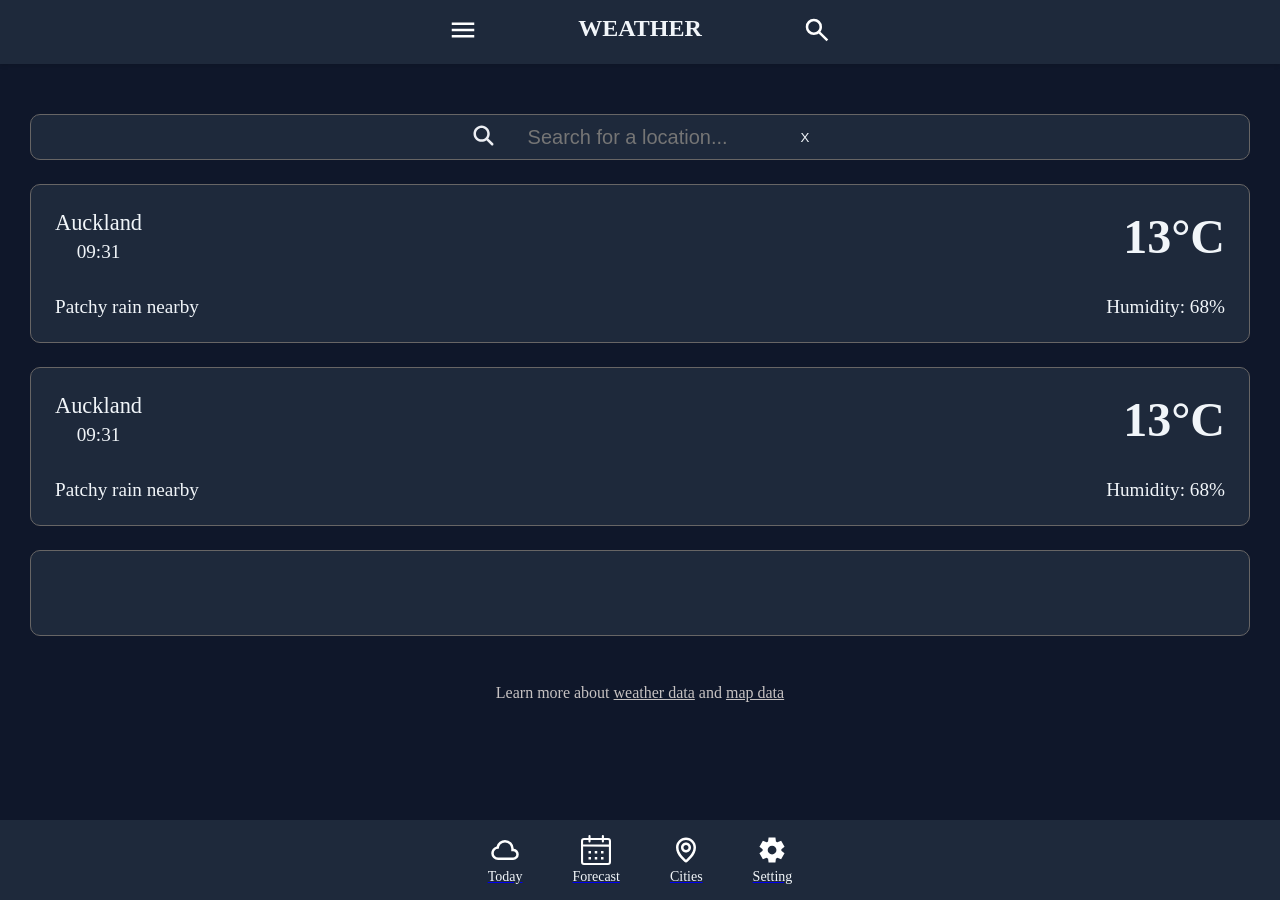
==== commit 549708f0: "city search box completed. Just need to add CSS and other weather data in search input." ====
--- a/city.html
+++ b/city.html
@@ -127,6 +127,7 @@
 
     <!-- Main - Section  -->
     <main class="body-section">
+      <!-- Search-bar -->
       <section class="search">
         <button type="button" id="search-btn">
           <svg xmlns="http://www.w3.org/2000/svg" viewBox="0 0 640 640">
@@ -135,17 +136,17 @@
           </svg>
         </button>
 
-        <!-- <label for="search"> </label> -->
         <input
           type="text"
           placeholder="Search for a location..."
-          id="search"
+          id="search-icon"
           name="search"
         />
         <button type="button" id="clear-btn">X</button>
       </section>
-
-      <!-- <div class="display-weather" id="display-weather"> 
+ 
+      <!-- display-searched-weather section -->
+      <aside class="display-searched-weather" id="display-searched-weather"> 
         <div id="city" class="city"> </div>
         <div id="time" class="time"> </div>
           <div class="flex">
@@ -153,8 +154,9 @@
             <div id="temperature" class="temperature"> </div>
           </div>
         <div id="description" class="description"> </div>
-      </div> -->
-
+        </aside>
+
+        <!-- city-list cards section -->
       <section class="city-list">
         <div class="city-card">
 
@@ -220,7 +222,7 @@
           </div>
         </div>
 
-        <p class="lastline">Learn more about  <a href="https://openweathermap.org/api" target="_blank">weather data</a> and <a href="https://www.mapquest.com/" target="_blank">map data</a> </p>
+        <p class="lastline">Learn more about  <a href="https://weatherstack.com/" target="_blank">weather data</a> and <a href="https://www.mapquest.com/" target="_blank">map data</a> </p>
       </section>
     </main>
 
--- a/css/city.css
+++ b/css/city.css
@@ -242,7 +242,7 @@
     cursor: pointer;
 }
 
-.display-weather{
+.display-searched-weather{
     border: 0.1px solid rgb(103, 101, 101);
     border-radius: 10px;
     padding: .5em;
@@ -305,6 +305,7 @@
     font-size: 1.2rem;
 }
 
+/* --last-line-- */
 .lastline {
     font-size: 1rem;
     color: rgb(198, 194, 194);
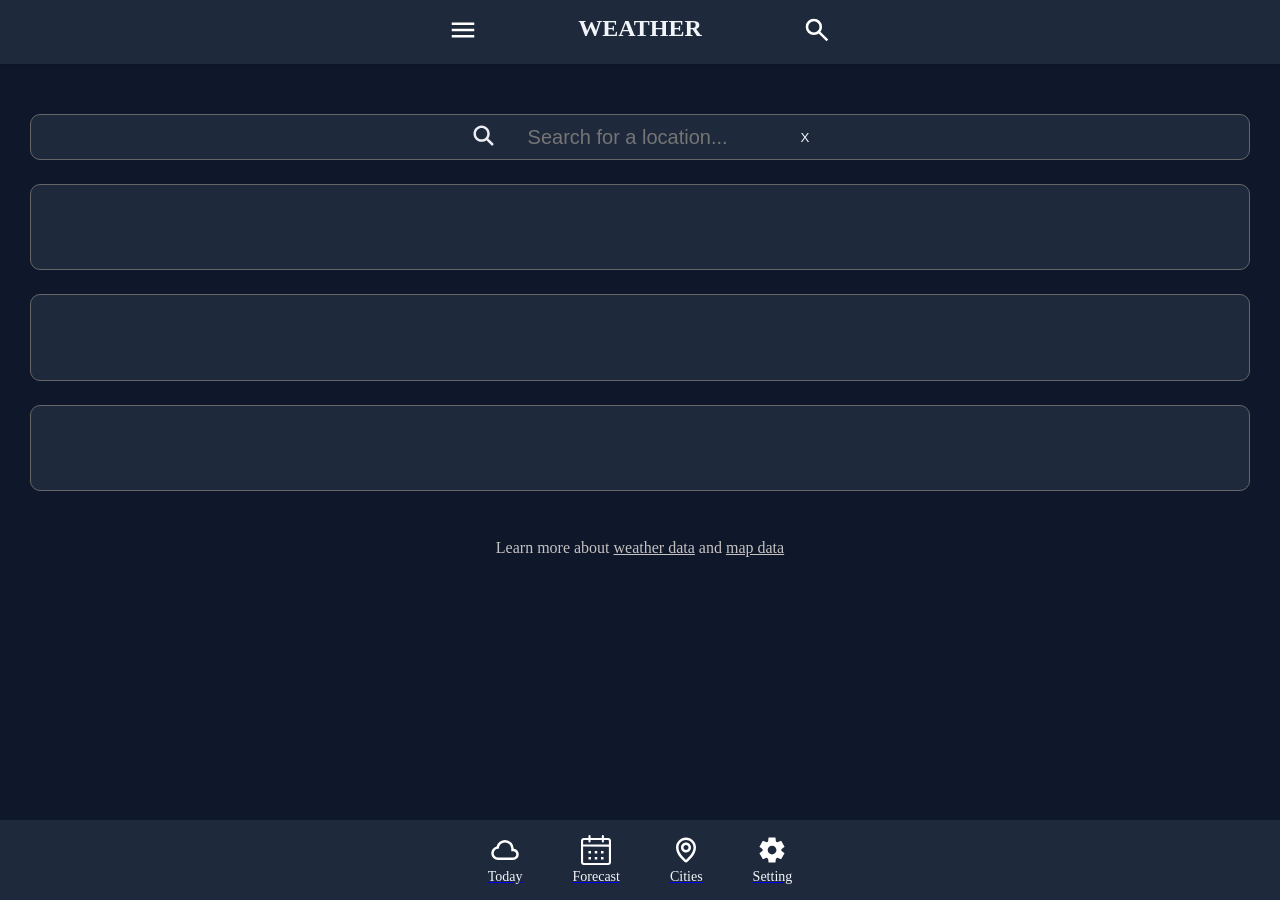
==== commit 2a63b149: "pending search city with hourly forcast in city files are solved completely" ====
--- a/city.html
+++ b/city.html
@@ -4,7 +4,9 @@
     <meta charset="UTF-8" />
     <meta name="viewport" content="width=device-width, initial-scale=1.0" />
     <title>Document</title>
+    <link rel="stylesheet" href="./css/root.css" />
     <link rel="stylesheet" href="./css/city.css" />
+    
   </head>
   <body>
     <header class="header-section">
@@ -139,7 +141,7 @@
         <input
           type="text"
           placeholder="Search for a location..."
-          id="search-icon"
+          id="search-location"
           name="search"
         />
         <button type="button" id="clear-btn">X</button>
@@ -147,14 +149,61 @@
  
       <!-- display-searched-weather section -->
       <aside class="display-searched-weather" id="display-searched-weather"> 
+        <!-- city-descrip-info -->
         <div id="city" class="city"> </div>
-        <div id="time" class="time"> </div>
-          <div class="flex">
-            <div id="icon" alt="icon" class="icon"> </div>
-            <div id="temperature" class="temperature"> </div>
-          </div>
+        <div id="temperature" class="temperature"> </div>
         <div id="description" class="description"> </div>
-        </aside>
+        <!-- hourly-forecast-section -->
+        <div class="hourly-forecast-section">
+            <p class="box-title"> HOURLY FORECAST </p>
+            <div class="forecast-box"></div>
+              <!-- <div class="forecast-info">
+                <div id="time" class="time"> </div>
+                <div id="icon" alt="icon" class="icon"> </div>
+                <div id="temperature" class="temperature"> </div>  
+              </div> -->
+        </div>    
+      </aside>
+
+              <!-- <div class="forecast-info">
+                <div id="time" class="time"> </div>
+                <div id="icon" alt="icon" class="icon"> </div>
+                <div id="temperature" class="temperature"> </div>  
+              </div>
+
+              <div class="forecast-info">
+                <div id="time" class="time"> </div>
+                <div id="icon" alt="icon" class="icon"> </div>
+                <div id="temperature" class="temperature"> </div>  
+              </div>
+
+              <div class="forecast-info">
+                <div id="time" class="time"> </div>
+                <div id="icon" alt="icon" class="icon"> </div>
+                <div id="temperature" class="temperature"> </div>  
+              </div>
+
+              <div class="forecast-info">
+                <div id="time" class="time"> </div>
+                <div id="icon" alt="icon" class="icon"> </div>
+                <div id="temperature" class="temperature"> </div>  
+              </div>
+
+              <div class="forecast-info">
+                <div id="time" class="time"> </div>
+                <div id="icon" alt="icon" class="icon"> </div>
+                <div id="temperature" class="temperature"> </div>  
+              </div>
+
+              <div class="forecast-info">
+                <div id="time" class="time"> </div>
+                <div id="icon" alt="icon" class="icon"> </div>
+                <div id="temperature" class="temperature"> </div>  
+              </div>
+            </div> -->
+
+        <!-- </div>
+      </aside> -->
 
         <!-- city-list cards section -->
       <section class="city-list">
@@ -222,7 +271,7 @@
           </div>
         </div>
 
-        <p class="lastline">Learn more about  <a href="https://weatherstack.com/" target="_blank">weather data</a> and <a href="https://www.mapquest.com/" target="_blank">map data</a> </p>
+        <p class="lastline">Learn more about  <a href="https://weatherapi.com/" target="_blank">weather data</a> and <a href="https://www.mapquest.com/" target="_blank">map data</a> </p>
       </section>
     </main>
 
--- a/css/root.css
+++ b/css/root.css
@@ -0,0 +1,36 @@
+:root {
+    /*colors*/
+    --primary-color: #38BDF8;
+    --secondary-color: #1e293b;
+    --bg-color: #0F172A;
+
+    /*fonts colors*/
+    --text-primary: #f1f5f9;
+    --text-secondary: #38BDF8;
+
+    /* font styles*/
+    --font-primary: monospace, "Roboto", sans-serif ,arial;
+    --fonts-secondary: "Palatino Linotype", "Book Antiqua", Palatino, serif;
+
+    /* font sizes*/
+    --primary-text: 20px;
+    --secondary-text: 14px;
+    --header-text: 24px;
+
+    /*Hover effects*/
+    --hover-color: #0ea5e9;
+}
+
+/*Global*/
+*{
+    box-sizing: border-box;
+    margin: 0;
+    padding: 0;
+    scroll-behavior: smooth;
+}
+
+/*Whole body*/
+body {
+    background-color: var(--bg-color);
+    font-family: var(--fonts-secondary);
+}
--- a/css/city.css
+++ b/css/city.css
@@ -1,40 +1,3 @@
-/*Global variables*/
-:root {
-    /*colors*/
-    --primary-color: #38BDF8;
-    --secondary-color: #1e293b;
-    --bg-color: #0F172A;
-
-    /*fonts colors*/
-    --text-primary: #f1f5f9;
-    --text-secondary: #38BDF8;
-
-    /* font styles*/
-    --font-primary: monospace, "Roboto", sans-serif ,arial;
-    --fonts-secondary: "Palatino Linotype", "Book Antiqua", Palatino, serif;
-
-    /* font sizes*/
-    --primary-text: 20px;
-    --secondary-text: 14px;
-    --header-text: 24px;
-
-    /*Hover effects*/
-    --hover-color: #0ea5e9;
-}
-
-/*Global*/
-*{
-    box-sizing: border-box;
-    margin: 0;
-    padding: 0;
-    scroll-behavior: smooth;
-}
-
-/*Whole body*/
-body {
-    background-color: var(--bg-color);
-}
-
 /* Main - Section  */
 .body-section{
     padding: 50px 30px;
@@ -242,17 +205,100 @@
     cursor: pointer;
 }
 
-.display-searched-weather{
+/* .display-searched-weather */
+.display-searched-weather {
+    padding: 1em;
+    margin: 1.5em 0em;
+    text-align: center;
+    color: var(--text-primary);
+}
+
+    .city{
+        font-size: 3rem;
+    }
+
+    .temperature{
+        font-size: 6rem;
+    }
+    
+    .description{
+        font-size: 1.5rem;
+    }
+
+/* hourly-forecast-section */
+.hourly-forecast-section{
     border: 0.1px solid rgb(103, 101, 101);
     border-radius: 10px;
-    padding: .5em;
+    padding: 1em;
     margin: 1.5em 0em;
     background-color: var(--secondary-color);
-    
-    display: inline-block;
-    justify-content: center;
     box-sizing: border-box;
-    align-items: center;
+    text-align: center;
+    color: var(--text-primary);
+    overflow: hidden;
+}
+
+.box-title{
+    text-align: center;
+    font-size: var(--primary-text);
+    /* padding: 2em; */
+}
+
+.forecast-box{
+    width: 100%;
+    display: flex;
+
+    overflow-x: auto;
+    overflow-y: hidden;
+
+    scroll-behavior: smooth;
+
+    -webkit-overflow-scrolling: touch;
+    scrollbar-width: none;
+}
+
+/* hide scroll-bar */
+.forecast-box::-webkit-scrollbar{
+    display: none;
+}
+
+/* forecast_info */
+.forecast-info{
+    flex: 0 0 25%;
+    width: 25%;
+
+    display: flex;
+    flex-direction: column;
+    align-items: center;
+    justify-content: center;
+    text-align: center;
+    padding: 1em;
+}
+
+.forecast-info .time{
+    font-size: 1rem;    
+    white-space: nowrap;
+    margin-bottom: 0.5em;
+}
+
+.forecast-info .icon{
+    width: 30px;
+    height: auto;
+    display: flex;
+    align-items: center;
+    justify-content: center;
+    margin-bottom: 0.5em;
+}
+
+.forecast-info .icon img{
+    width: 30px;
+    height: auto;
+    object-fit: contain;
+}
+
+.forecast-info .temperature{
+    font-size: 1rem;    
+    white-space: nowrap;
 }
 
 /* city-list */
